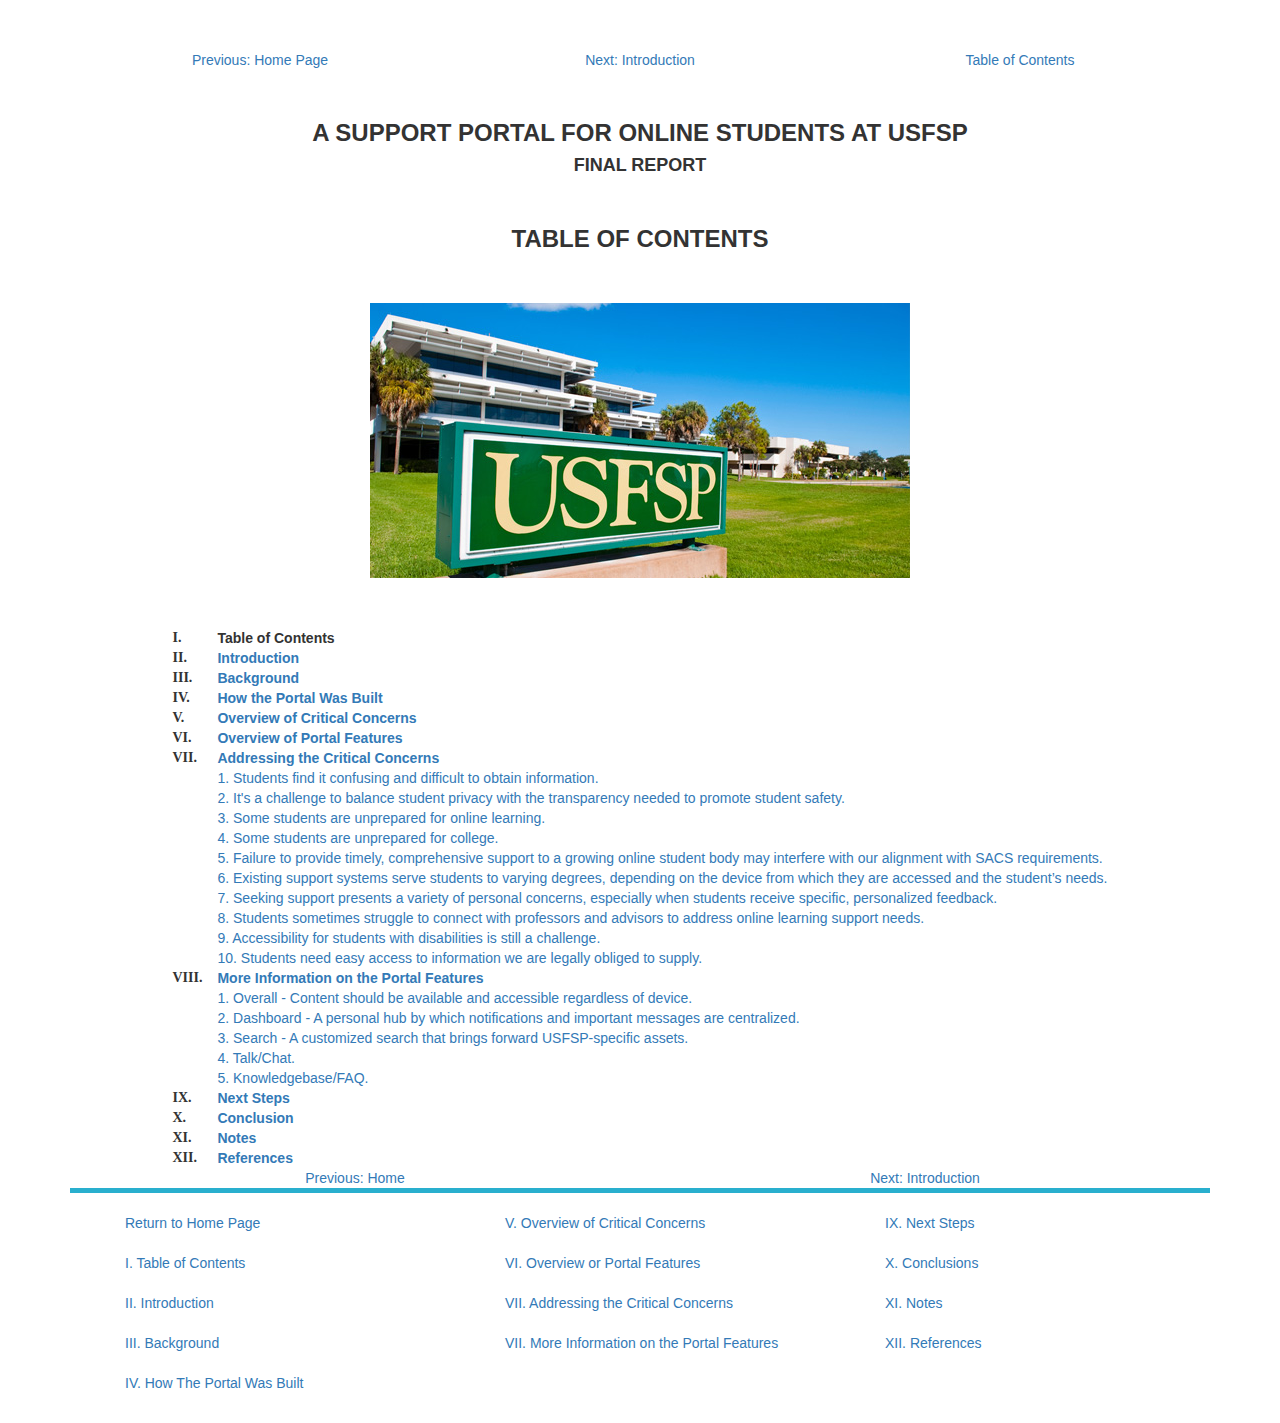
==== sectionI.html @ 588366d2 "Update sectionI.html" ====
<!DOCTYPE html>
<html lang="en">
<head>
 <title property="name">USFSP | Portal Documentation</title>
 <meta charset="UTF-8">
 <meta name="viewport" content="width=device-width, initial-scale=1">
 <link rel="author" href="http://www.cfrech.com">
 <link rel="stylesheet" href="css/github.css"> 
</head>
 <style>	
   table.center {
    margin-left:auto; 
    margin-right:auto;
  } 
tr {
padding-top:50px;	
 }	  
td {
 padding-left:15px;
  } 	 
</style>	  
  	      
  <body>
    <div class="row" style="background-color:white">	  
       <div class="container">
	       
     <div style="margin-top:50px;"><!-- wrapper for top nav -->	       
       <nav>	 
	<div class="col-md-4" style="text-align:center;">
	  <a href="index.html">Previous: Home Page</a><br />		       
	</div>			 
	<div class="col-md-4" style="text-align:center;">
	  <a href="sectionII.html">Next: Introduction</a><br />		       
	</div>
        <div class="col-md-4" style="text-align:center;">
	  <a href="sectionI.html">Table of Contents</a><br />		       
	</div>				  
    </nav>
</div><!-- closes wrapper for top nav -->       
	<main><!-- necessary for screen readers -->	
	 <div class="col-md-12" style="text-align:center;">
	   <article>
	     <header>	 
		 <div style="margin-top:50px;margin-bottom:50px;text-align:center;">
		    <h3><span style="font-family:Arial;">A SUPPORT PORTAL FOR ONLINE STUDENTS AT USFSP</span></h3>
		     <h4><span style="font-family:Arial;">FINAL REPORT</span></h4><br />
		     <h3><span style="font-family:Arial;">TABLE OF CONTENTS</span></h3>
		 </div>
	      </header>	    
	        <img class="center-block img-responsive" src="image51.jpg" style="margin-top:25px;margin-bottom:50px;">
	</div><!-- col-md-12 -->
 
      </article>
     </main>  
   </div><!-- row -->
   <div class="row"><!-- detailed table of contents row -->
    <div class="container"><!-- detailed table of contents container -->
     <div class="col-md-12"><!-- detailed table of contents col-md-12 -->
     
     <table class="center">
	     <caption class="sr-only"><strong>Table of Contents</strong></caption>

	<tr>
	<th scope="col" style="margin-right:50px;"><span class="sr-only">Section</span></th>
	<th scope="col" style="margin-left:50px;"><span class="sr-only"Title</th>
	</tr>

	<tr class="gimmespace" style="padding-bottom:20px;">
	<th scope="row">I.</th>
	<td><strong>Table of Contents</strong></td>
	</tr>

	<tr class="gimmespace" style="padding-bottom:20px;">
	<th scope="row">II.</th>
	<td><a href="sectionII.html"><strong>Introduction</strong></a></td>
	</tr>
	
	<tr class="gimmespace" style="padding-bottom:20px;">
	<th scope="row">III.</th>
	<td><a href="sectionIII.html"><strong>Background</strong></a></td>
	</tr>
	     
        <tr class="gimmespace" style="padding-bottom:20px;">
	<th scope="row">IV.</th>
	<td><a href="sectionIV.html"><strong>How the Portal Was Built</strong></a></td>
	</tr>
	     
	<tr class="gimmespace" style="padding-bottom:20px;">
	<th scope="row">V.</th>
	<td><a href="sectionV.html"><strong>Overview of Critical Concerns</strong></a></td>
	</tr>     
	     
	<tr class="gimmespace" style="padding-bottom:20px;">
	<th scope="row">VI.</th>
	<td><a href="sectionVI.html"><strong>Overview of Portal Features</strong></a></td>
	</tr>       
	     
	<tr class="gimmespace" style="padding-bottom:20px;">
	<th scope="row">VII.</th>
	<td><a href="sectionVII.html"><strong>Addressing the Critical Concerns</strong></a></td>
	</tr> 
	     
	<tr class="gimmespace">
	<th scope="row"><span class="sr-only">VII.</span></th>
	<td><a href="sectionVII.html">1. Students find it confusing and difficult to obtain information.</td>
	</tr> 
	     
	<tr class="gimmespace">
        <th scope="row"><span class="sr-only">VII.</span></th>
	<td><a href="sectionVII.html">2. It's a challenge to balance student privacy with the transparency needed to promote student safety.</td>
	</tr>
	         
	<tr class="gimmespace">
        <th scope="row"><span class="sr-only">VII.</span></th>
	<td><a href="sectionVII.html">3. Some students are unprepared for online learning.</td>
	</tr>     
	        
	<tr class="gimmespace">
        <th scope="row"><span class="sr-only">VII.</span></th>
	<td><a href="sectionVII.html">4. Some students are unprepared for college.</td>
	</tr>     
	     
	<tr class="gimmespace">
        <th scope="row"><span class="sr-only">VII.</span></th>
	<td><a href="sectionVII.html">5. Failure to provide timely, comprehensive support to a growing online student body may interfere with our alignment with SACS requirements.</td>
	</tr>     
	          
	<tr class="gimmespace">
        <th scope="row"><span class="sr-only">VII.</span></th>
	<td><a href="sectionVII.html">6. Existing support systems serve students to varying degrees, depending on the device from which they are accessed and the student’s needs.</td>
	</tr>   
	      
	<tr class="gimmespace">
        <th scope="row"><span class="sr-only">VII.</span></th>
	<td><a href="sectionVII.html">7. Seeking support presents a variety of personal concerns, especially when students receive specific, personalized feedback.</td>
	</tr>        
	 
	<tr class="gimmespace">
        <th scope="row"><span class="sr-only">VII.</span></th>
	<td><a href="sectionVII.html">8. Students sometimes struggle to connect with professors and advisors to address online learning support needs.</td>
	</tr>  
	     
	<tr class="gimmespace">
        <th scope="row"><span class="sr-only">VII.</span></th>
	<td><a href="sectionVII.html">9. Accessibility for students with disabilities is still a challenge.</td>
	</tr>     
	 
	<tr class="gimmespace">
        <th scope="row"><span class="sr-only">VII.</span></th>
	<td><a href="sectionVII.html">10. Students need easy access to information we are legally obliged to supply.</td>
	</tr> 
	    
	<tr style="padding-bottom:20px;">
	<th scope="row">VIII.</th>
	<td><a href="sectionVIII.html"><strong>More Information on the Portal Features</strong></a></td>
	</tr>      
	 
	<tr class="gimmespace">
        <th scope="row"><span class="sr-only">VIII.</span></th>
	<td><a href="sectionVIII.html">1. Overall - Content should be available and accessible regardless of device.</td>
	</tr> 
	     
	<tr class="gimmespace">
        <th scope="row"><span class="sr-only">VIII.</span></th>
	<td><a href="sectionVIII.html">2. Dashboard - A personal hub by which notifications and important messages are centralized.</td>
	</tr>  
	
	<tr class="gimmespace">
        <th scope="row"><span class="sr-only">VIII.</span></th>
	<td><a href="sectionVIII.html">3. Search - A customized search that brings forward USFSP-specific assets.</td>
	</tr>     
	     
	<tr class="gimmespace">
        <th scope="row"><span class="sr-only">VIII.</span></th>
	<td><a href="sectionVIII.html">4. Talk/Chat.</td>
	</tr>      
	  
	<tr class="gimmespace">
        <th scope="row"><span class="sr-only">VIII.</span></th>
	<td><a href="sectionVIII.html">5. Knowledgebase/FAQ.</td>
	</tr>     
	     
	<tr class="gimmespace" style="padding-bottom:20px;">
	<th scope="row">IX.</th>
	<td><a href="sectionIX.html"><strong>Next Steps</strong></a></td>
	</tr>
	     
        <tr class="gimmespace" style="padding-bottom:20px;">
	<th scope="row">X.</th>
	<td><a href="sectionX.html"><strong>Conclusion</strong></a></td>
	</tr>     
	         
	<tr class="gimmespace" style="padding-bottom:20px;">
	<th scope="row">XI.</th>
	<td><a href="sectionXI.html"><strong>Notes</strong></a></td>
	</tr> 
	 
	<tr class="gimmespace" style="padding-bottom:20px;">
	<th scope="row">XII.</th>
	<td><a href="sectionXII.html"><strong>References</strong></a></td>
	</tr>      
	         
	</table>
      
        
     
     </div><!-- closes detailed table of contents col--md-12 -->
    </div><!-- closes detailed table of contents container -->
   </div><!-- closes detailed table of contents row -->
 <div class="row">
	 <div class="container">
	<nav>	 
	<div class="col-md-6" style="text-align:center;">
		<a href="index.html">Previous: Home</a><br />		       
	</div>			 
	<div class="col-md-6" style="text-align:center;">
		<a href="sectionII.html">Next: Introduction</a><br />		       
	</div>		 
    </nav>
   </div><!-- container for before and next -->
  </div><!-- row for before and next -->	 
	    
   <div class="row">
    <div class="container">
     <footer class="site-footer">
		<div class="col-md-4"><!-- start first footer section -->
	         <ul>
		  <li class=""><a href="index.html">Return to Home Page</a></li><br />
                  <li class=""><a href="sectionI.html">I. Table of Contents</a></li><br />
                  <li class=""><a href="sectionII.html">II. Introduction</a></li><br />            
                  <li class=""><a href="sectionIII.html">III. Background</a></li><br />
		  <li class=""><a href="sectionIV.html">IV. How The Portal Was Built</a></li><br />	 
	         </ul>
	        </div><!-- end first footer section -->	
	      <div class="col-md-4"><!-- start second footer section -->	
	         <ul>  
		   <li class=""><a href="sectionV.html">V. Overview of Critical Concerns</a></li><br />
                   <li class=""><a href="sectionVI.html/">VI. Overview or Portal Features</a></li><br />
	           <li class=""><a href="sectionVII.html">VII. Addressing the Critical Concerns</a></li><br />
                   <li class=""><a href="sectionVIII.html/">VII. More Information on the Portal Features</a></li><br /> 		 
		  </ul>		 
	      </div><!-- end second  footer section -->
	     <div class="col-md-4">
		    <ul>
		     <li class=""><a href="sectionIX.html">IX. Next Steps</a></li><br />
                     <li class=""><a href="sectionX.html">X. Conclusions</a></li><br />
		     <li class=""><a href="sectionXI.html">XI. Notes</a></li><br />
                     <li class=""><a href="sectionXII.html">XII. References</a></li><br /> 
	    </ul><br />				 	
     
	</div> <!-- end third  footer section -->  
     </footer>	   
 
   </div><!-- closes container -->
  </div><!-- closes row -->
     <script type="text/javascript" src="js/main.min.js"></script>
     <script src="https://maxcdn.bootstrapcdn.com/bootstrap/3.3.7/js/bootstrap.min.js" integrity="sha384-Tc5IQib027qvyjSMfHjOMaLkfuWVxZxUPnCJA7l2mCWNIpG9mGCD8wGNIcPD7Txa" crossorigin="anonymous"></script>
  </body> 
</html>
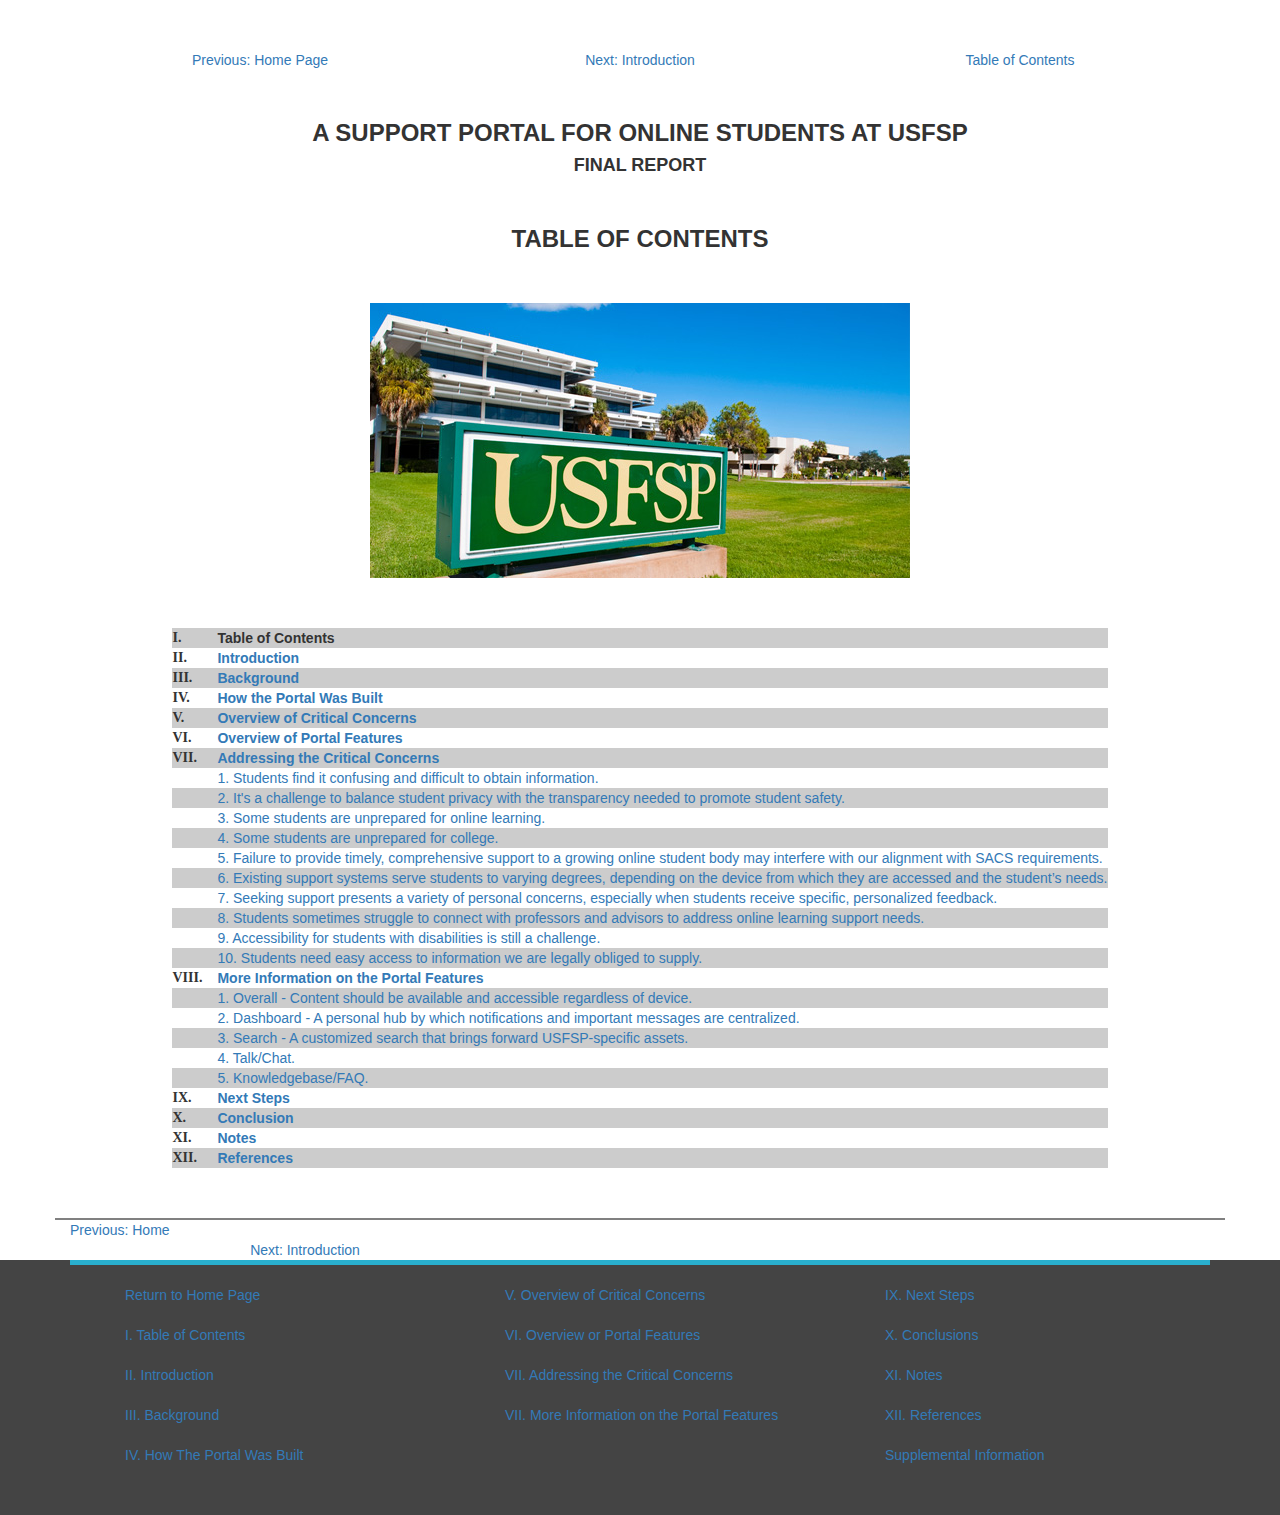
==== commit 408e2745: "Update sectionI.html" ====
--- a/sectionI.html
+++ b/sectionI.html
@@ -12,9 +12,8 @@
     margin-left:auto; 
     margin-right:auto;
   } 
-tr {
-padding-top:50px;	
- }	  
+tr:nth-child(even) {background: #CCC}
+tr:nth-child(odd) {background: #FFF}	  
 td {
  padding-left:15px;
   } 	 
@@ -208,7 +207,7 @@
     </div><!-- closes detailed table of contents container -->
    </div><!-- closes detailed table of contents row -->
  <div class="row">
-	 <div class="container">
+	 <div class="container" style="margin-top:50px;border-top:2px solid gray;>
 	<nav>	 
 	<div class="col-md-6" style="text-align:center;">
 		<a href="index.html">Previous: Home</a><br />		       
@@ -245,7 +244,8 @@
 		     <li class=""><a href="sectionIX.html">IX. Next Steps</a></li><br />
                      <li class=""><a href="sectionX.html">X. Conclusions</a></li><br />
 		     <li class=""><a href="sectionXI.html">XI. Notes</a></li><br />
-                     <li class=""><a href="sectionXII.html">XII. References</a></li><br /> 
+                     <li class=""><a href="sectionXII.html">XII. References</a></li><br />
+		      <li class=""><a href="supplemental.html">Supplemental Information</a></li><br />	    
 	    </ul><br />				 	
      
 	</div> <!-- end third  footer section -->  
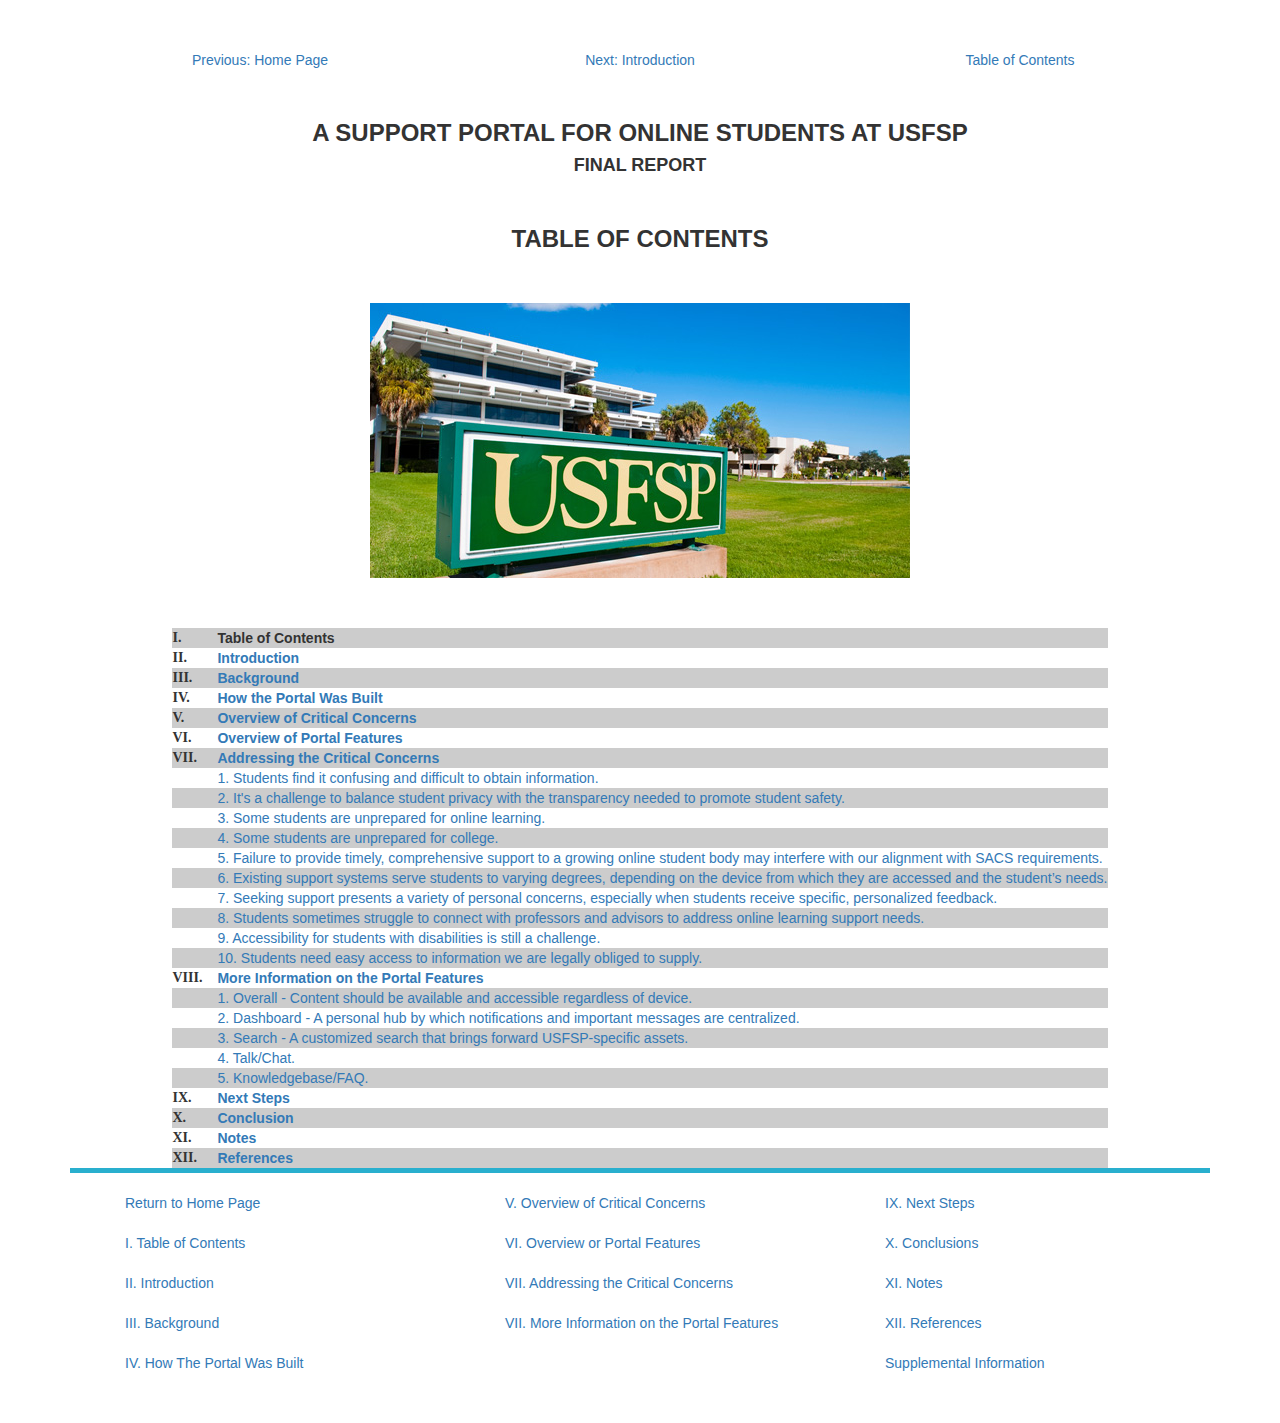
==== commit 2464a444: "Update sectionI.html" ====
--- a/sectionI.html
+++ b/sectionI.html
@@ -206,18 +206,7 @@
      </div><!-- closes detailed table of contents col--md-12 -->
     </div><!-- closes detailed table of contents container -->
    </div><!-- closes detailed table of contents row -->
- <div class="row">
-	 <div class="container" style="margin-top:50px;border-top:2px solid gray;>
-	<nav>	 
-	<div class="col-md-6" style="text-align:center;">
-		<a href="index.html">Previous: Home</a><br />		       
-	</div>			 
-	<div class="col-md-6" style="text-align:center;">
-		<a href="sectionII.html">Next: Introduction</a><br />		       
-	</div>		 
-    </nav>
-   </div><!-- container for before and next -->
-  </div><!-- row for before and next -->	 
+	 
 	    
    <div class="row">
     <div class="container">
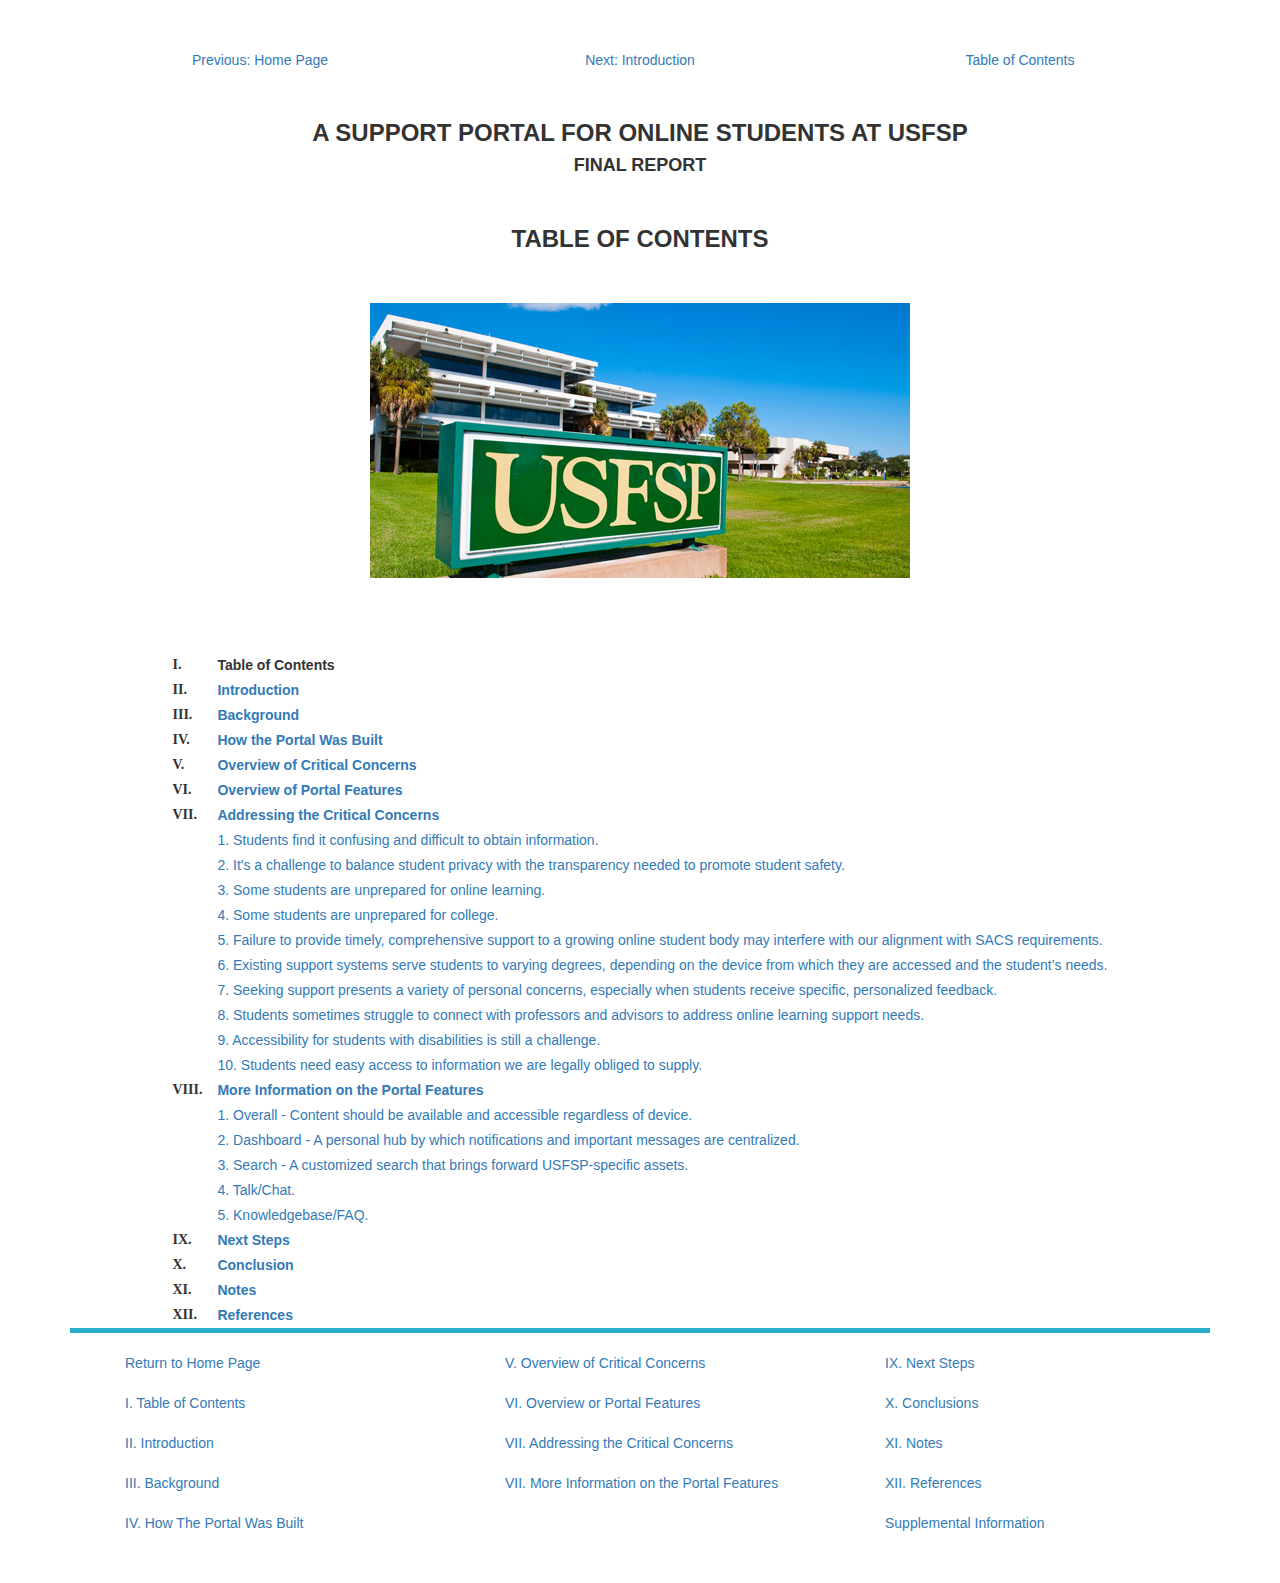
==== commit 24d500d4: "Update sectionI.html" ====
--- a/sectionI.html
+++ b/sectionI.html
@@ -11,8 +11,12 @@
    table.center {
     margin-left:auto; 
     margin-right:auto;
-  } 
-tr:nth-child(even) {background: #CCC}
+  }  
+tr {
+height: 25px;	
+}
+	  
+tr:nth-child(even) {background: #fff}
 tr:nth-child(odd) {background: #FFF}	  
 td {
  padding-left:15px;
@@ -247,4 +251,4 @@
   </body> 
 </html>        
              
-
+ 
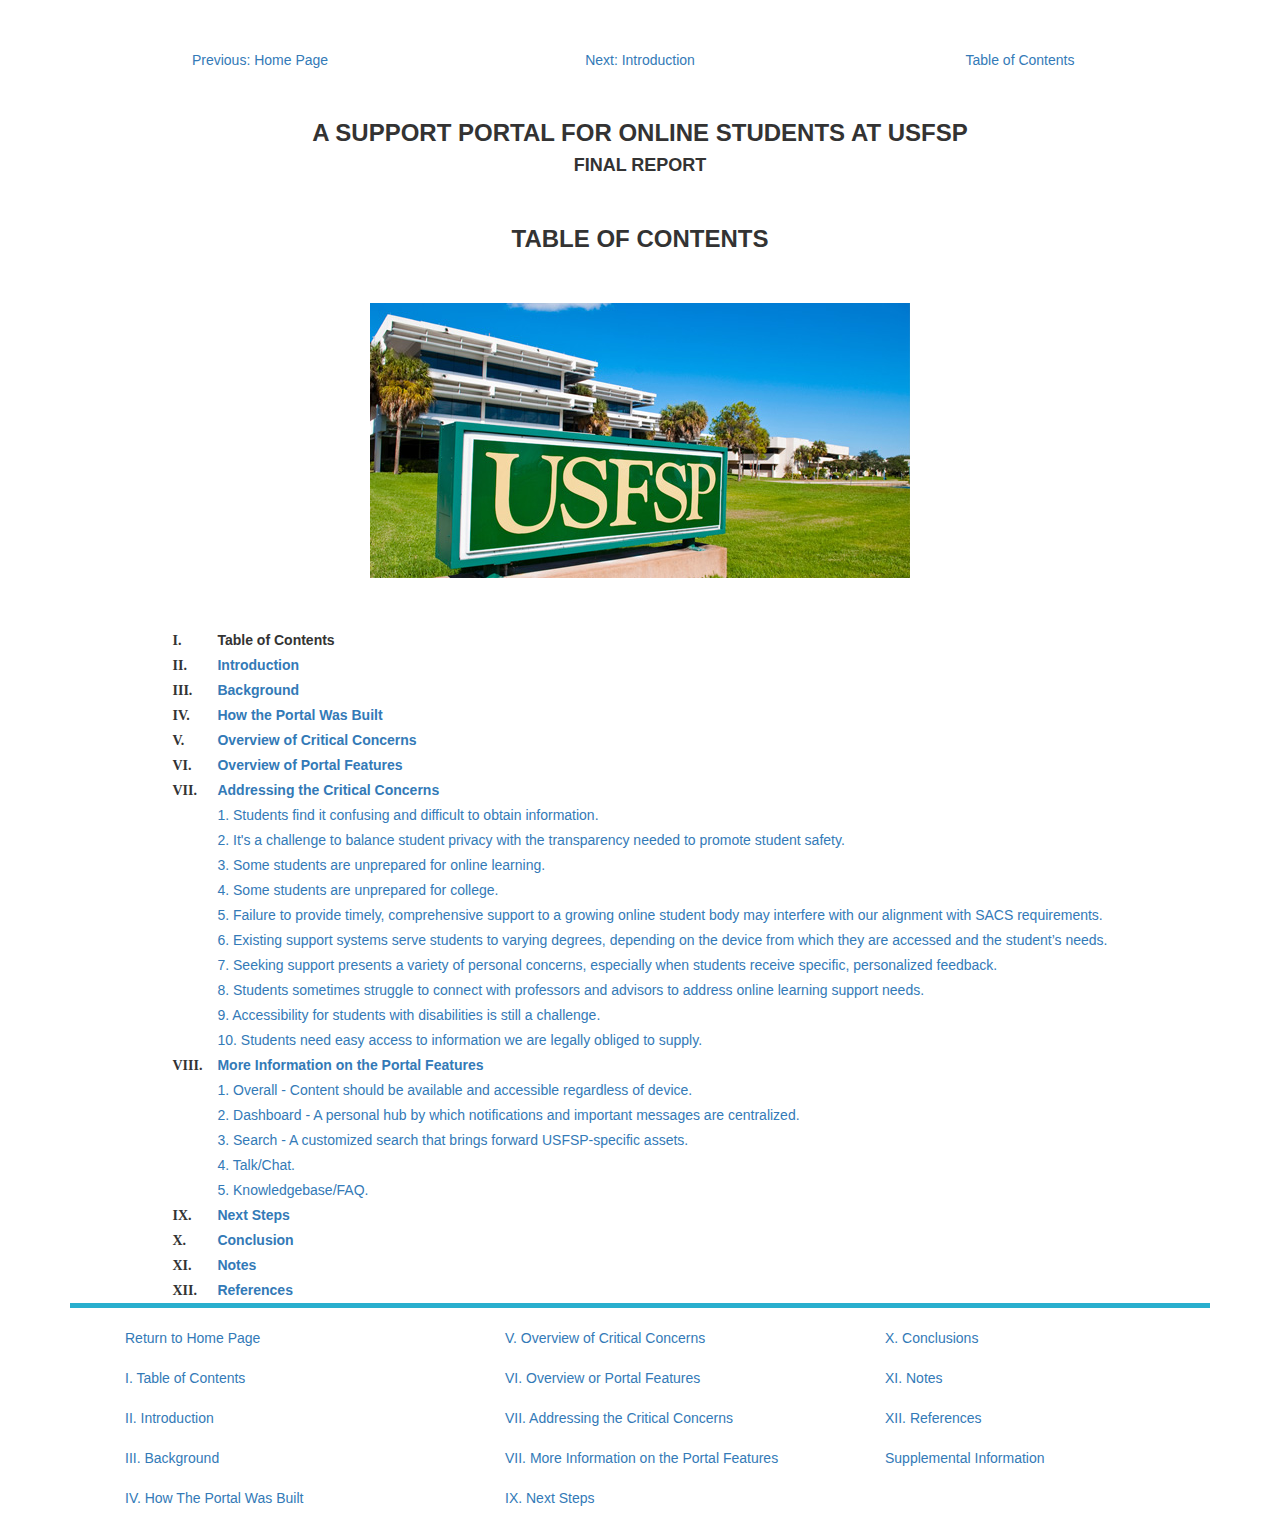
==== commit da2be221: "Update sectionI.html" ====
--- a/sectionI.html
+++ b/sectionI.html
@@ -13,11 +13,9 @@
     margin-right:auto;
   }  
 tr {
-height: 25px;	
+line-height: 25px;	
 }
 	  
-tr:nth-child(even) {background: #fff}
-tr:nth-child(odd) {background: #FFF}	  
 td {
  padding-left:15px;
   } 	 
@@ -229,16 +227,17 @@
 		   <li class=""><a href="sectionV.html">V. Overview of Critical Concerns</a></li><br />
                    <li class=""><a href="sectionVI.html/">VI. Overview or Portal Features</a></li><br />
 	           <li class=""><a href="sectionVII.html">VII. Addressing the Critical Concerns</a></li><br />
-                   <li class=""><a href="sectionVIII.html/">VII. More Information on the Portal Features</a></li><br /> 		 
+                   <li class=""><a href="sectionVIII.html/">VII. More Information on the Portal Features</a></li><br />
+	            <li class=""><a href="sectionIX.html">IX. Next Steps</a></li><br />		 
 		  </ul>		 
 	      </div><!-- end second  footer section -->
 	     <div class="col-md-4">
 		    <ul>
-		     <li class=""><a href="sectionIX.html">IX. Next Steps</a></li><br />
+		
                      <li class=""><a href="sectionX.html">X. Conclusions</a></li><br />
 		     <li class=""><a href="sectionXI.html">XI. Notes</a></li><br />
                      <li class=""><a href="sectionXII.html">XII. References</a></li><br />
-		      <li class=""><a href="supplemental.html">Supplemental Information</a></li><br />	    
+		     <li class=""><a href="supplemental.html">Supplemental Information</a></li><br />	    
 	    </ul><br />				 	
      
 	</div> <!-- end third  footer section -->  
